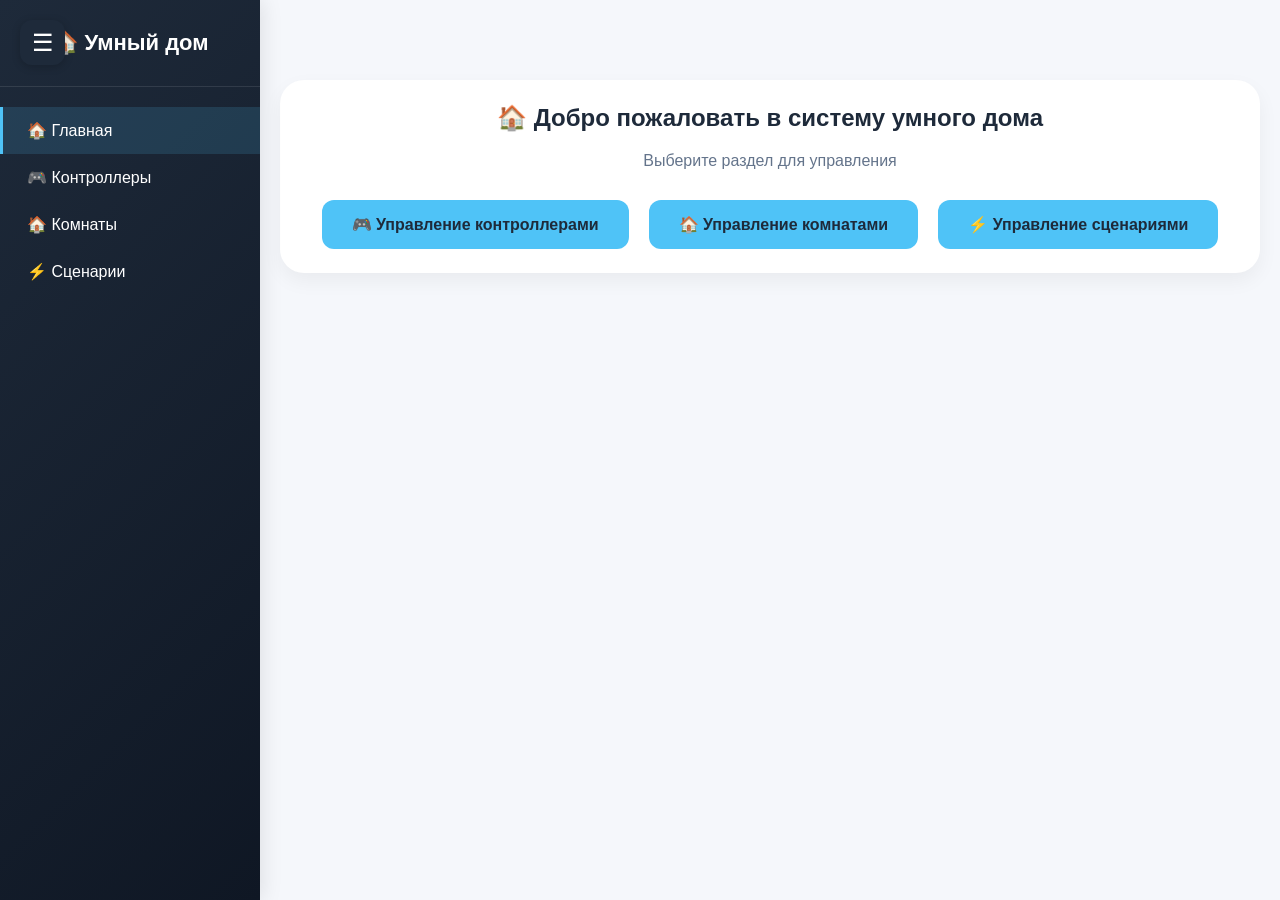
==== templates/index.html @ 3c0f08ed "Add ui files" ====
<!DOCTYPE html>
<html lang="ru">
<head>
    <meta charset="UTF-8">
    <meta name="viewport" content="width=device-width, initial-scale=1.0, user-scalable=yes">
    <title>Умный дом</title>
    <style>
        * {
            margin: 0;
            padding: 0;
            box-sizing: border-box;
        }

        body {
            font-family: 'Segoe UI', Tahoma, Geneva, Verdana, sans-serif;
            background: #f5f7fb;
            display: flex;
            min-height: 100vh;
            overflow-x: hidden;
        }

        /* ========== МЕНЮ ========== */
        .sidebar {
            position: fixed;
            left: 0;
            top: 0;
            height: 100%;
            width: 260px;
            background: linear-gradient(135deg, #1e2a3a 0%, #0f1724 100%);
            color: white;
            transition: transform 0.3s ease;
            z-index: 1000;
            box-shadow: 2px 0 20px rgba(0,0,0,0.1);
        }

        .sidebar.collapsed {
            transform: translateX(-100%);
        }

        .menu-toggle {
            position: fixed;
            left: 20px;
            top: 20px;
            background: #1e2a3a;
            border: none;
            color: white;
            font-size: 24px;
            cursor: pointer;
            z-index: 1100;
            width: 45px;
            height: 45px;
            border-radius: 12px;
            display: flex;
            align-items: center;
            justify-content: center;
            transition: 0.2s;
            box-shadow: 0 2px 8px rgba(0,0,0,0.2);
        }

        .menu-toggle:hover {
            background: #2c3e4e;
        }

        .sidebar-header {
            padding: 30px 20px;
            border-bottom: 1px solid rgba(255,255,255,0.1);
            font-size: 22px;
            font-weight: bold;
            text-align: center;
        }

        .menu-items {
            list-style: none;
            padding: 20px 0;
        }

        .menu-items li {
            padding: 14px 24px;
            cursor: pointer;
            transition: 0.2s;
            display: flex;
            align-items: center;
            gap: 12px;
            font-size: 16px;
            border-left: 3px solid transparent;
        }

        .menu-items li:hover {
            background: rgba(255,255,255,0.1);
            border-left-color: #4fc3f7;
        }

        .menu-items li.active {
            background: rgba(79,195,247,0.15);
            border-left-color: #4fc3f7;
        }

        /* ========== ОСНОВНОЙ КОНТЕНТ ========== */
        .main-content {
            flex: 1;
            margin-left: 260px;
            transition: margin-left 0.3s ease;
            padding: 20px;
            width: 100%;
        }

        .sidebar.collapsed+.main-content {
            margin-left: 0;
        }

        .card {
            background: white;
            border-radius: 24px;
            box-shadow: 0 8px 20px rgba(0,0,0,0.05);
            padding: 24px;
            margin-top: 60px;
            text-align: center;
        }

        .card h2 {
            margin-bottom: 20px;
            color: #1e2a3a;
        }

        .card p {
            margin-bottom: 30px;
            color: #64748b;
        }

        .nav-buttons {
            display: flex;
            gap: 20px;
            justify-content: center;
            flex-wrap: wrap;
            margin-top: 30px;
        }

        .nav-btn {
            background: #4fc3f7;
            border: none;
            padding: 15px 30px;
            border-radius: 12px;
            color: #1e2a3a;
            font-weight: bold;
            cursor: pointer;
            transition: 0.2s;
            font-size: 16px;
            text-decoration: none;
            display: inline-block;
        }

        .nav-btn:hover {
            background: #29b6f6;
            transform: translateY(-2px);
        }

        .right-float-btn {
            position: fixed;
            bottom: 20px;
            right: 20px;
            width: 50px;
            height: 50px;
            border-radius: 50%;
            background-color: #1e2a3a;
            color: white;
            border: none;
            font-size: 24px;
            cursor: pointer;
            box-shadow: 0 4px 12px rgba(0,0,0,0.2);
            z-index: 1100;
            display: none;
            align-items: center;
            justify-content: center;
        }

        @media (max-width: 768px) {
            .sidebar {
                width: 240px;
            }
            .card {
                padding: 16px;
                margin-top: 70px;
            }
            .right-float-btn {
                display: flex;
            }
            .nav-btn {
                padding: 12px 20px;
                font-size: 14px;
            }
        }
    </style>
</head>
<body>

    <button class="menu-toggle" id="menuToggleBtn">☰</button>
    <button class="right-float-btn" id="rightFloatBtn">☰</button>

    <div class="sidebar" id="sidebar">
        <div class="sidebar-header">🏠 Умный дом</div>
        <ul class="menu-items">
            <li data-page="main" class="active">🏠 Главная</li>
            <li data-page="controllers">🎮 Контроллеры</li>
            <li data-page="rooms">🏠 Комнаты</li>
            <li data-page="triggers">⚡ Сценарии</li>
        </ul>
    </div>

    <div class="main-content" id="mainContent">
        <div class="card">
            <h2>🏠 Добро пожаловать в систему умного дома</h2>
            <p>Выберите раздел для управления</p>
            <div class="nav-buttons">
                <button class="nav-btn" onclick="navigateTo('controllers')">🎮 Управление контроллерами</button>
                <button class="nav-btn" onclick="navigateTo('rooms')">🏠 Управление комнатами</button>
                <button class="nav-btn" onclick="navigateTo('triggers')">⚡ Управление сценариями</button>
            </div>
        </div>
    </div>

    <script>
        const sidebar = document.getElementById('sidebar');
        const menuToggle = document.getElementById('menuToggleBtn');
        const rightFloatBtn = document.getElementById('rightFloatBtn');

        function toggleMenu() {
            sidebar.classList.toggle('collapsed');
        }

        menuToggle.addEventListener('click', toggleMenu);
        rightFloatBtn.addEventListener('click', toggleMenu);

        // Функция навигации - ИСПРАВЛЕНА
        function navigateTo(page) {
            if (page === 'controllers') {
                window.location.href = '/controllers-page';
            } else if (page === 'rooms') {
                window.location.href = '/rooms-page';
            } else if (page === 'triggers') {
                window.location.href = '/triggers-page';
            } else if (page === 'main') {
                window.location.href = '/';
            }
        }

        // Обработка кликов по пунктам меню
        document.querySelectorAll('.menu-items li').forEach(item => {
            item.addEventListener('click', function() {
                const page = this.getAttribute('data-page');
                navigateTo(page);
            });
        });
    </script>
</body>
</html>
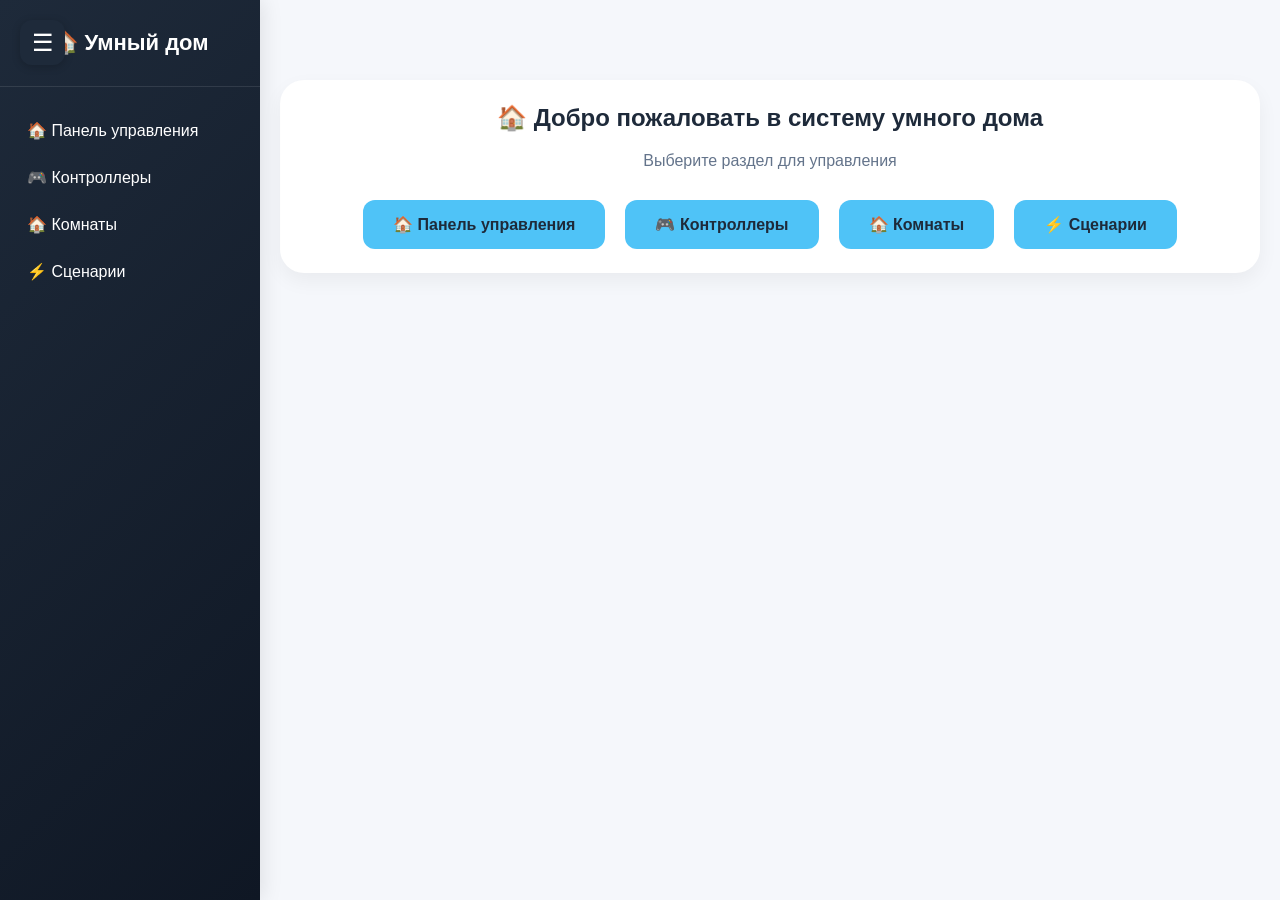
==== commit 637fe949: "Add update firmware page" ====
--- a/templates/index.html
+++ b/templates/index.html
@@ -199,7 +199,7 @@
     <div class="sidebar" id="sidebar">
         <div class="sidebar-header">🏠 Умный дом</div>
         <ul class="menu-items">
-            <li data-page="main" class="active">🏠 Главная</li>
+            <li data-page="dashboard">🏠 Панель управления</li>
             <li data-page="controllers">🎮 Контроллеры</li>
             <li data-page="rooms">🏠 Комнаты</li>
             <li data-page="triggers">⚡ Сценарии</li>
@@ -211,9 +211,10 @@
             <h2>🏠 Добро пожаловать в систему умного дома</h2>
             <p>Выберите раздел для управления</p>
             <div class="nav-buttons">
-                <button class="nav-btn" onclick="navigateTo('controllers')">🎮 Управление контроллерами</button>
-                <button class="nav-btn" onclick="navigateTo('rooms')">🏠 Управление комнатами</button>
-                <button class="nav-btn" onclick="navigateTo('triggers')">⚡ Управление сценариями</button>
+                <button class="nav-btn" onclick="navigateTo('dashboard')">🏠 Панель управления</button>
+                <button class="nav-btn" onclick="navigateTo('controllers')">🎮 Контроллеры</button>
+                <button class="nav-btn" onclick="navigateTo('rooms')">🏠 Комнаты</button>
+                <button class="nav-btn" onclick="navigateTo('triggers')">⚡ Сценарии</button>
             </div>
         </div>
     </div>
@@ -232,7 +233,9 @@
 
         // Функция навигации - ИСПРАВЛЕНА
         function navigateTo(page) {
-            if (page === 'controllers') {
+            if (page === 'dashboard') {
+                window.location.href = '/dashboard';
+            } else if (page === 'controllers') {
                 window.location.href = '/controllers-page';
             } else if (page === 'rooms') {
                 window.location.href = '/rooms-page';
